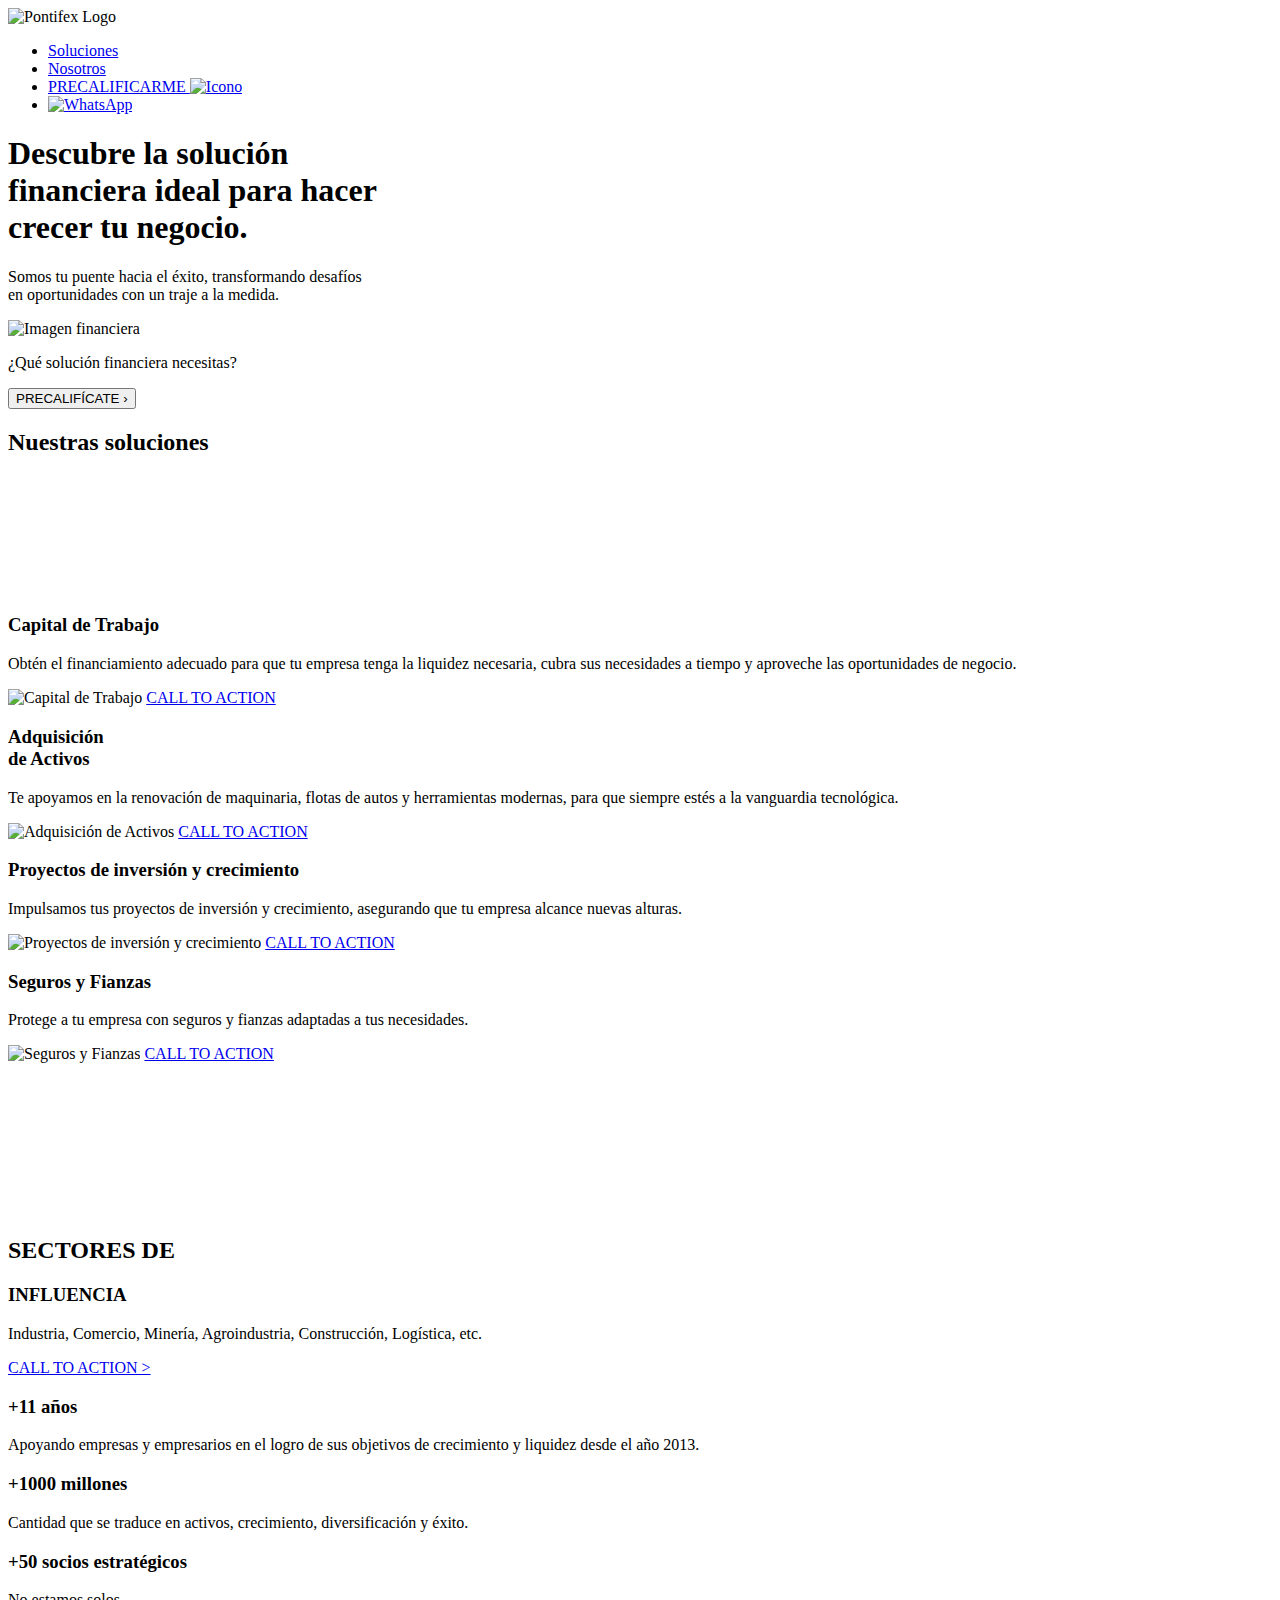
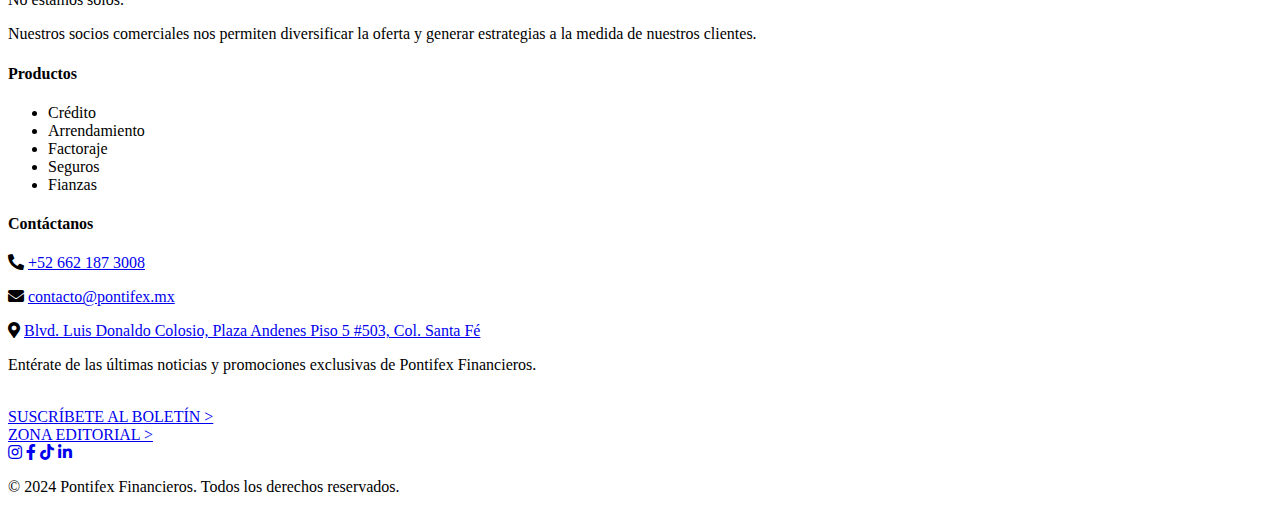
==== index.html @ 7f5cdfe7 "pagina de precalificate y pequeñas correciones del index" ====
<!DOCTYPE html>
<html lang="es">
<head>
    <meta charset="UTF-8">
    <meta name="viewport" content="width=device-width, initial-scale=1.0">
    <title>Pontifex Financieros</title>
    <link rel="stylesheet" href="Estilos/styles.css">
    <!-- Importación de fuentes -->
    <link href="https://fonts.googleapis.com/css2?family=Raleway:wght@700;800&display=swap" rel="stylesheet">
    <link href="https://fonts.googleapis.com/css2?family=DM+Sans:wght@300;400;500;700&display=swap" rel="stylesheet">
    <link href="https://fonts.googleapis.com/css2?family=Roboto:wght@400&display=swap" rel="stylesheet">
    <link href="https://fonts.googleapis.com/css2?family=Roboto+Slab:wght@700&display=swap" rel="stylesheet">
    <link rel="stylesheet" href="https://cdnjs.cloudflare.com/ajax/libs/font-awesome/5.15.4/css/all.min.css">
</head>
<body>
    <div id="main-container">
        <header>
            <nav class="nav">
                <img src="Imagenes/logo.png" alt="Pontifex Logo" class="logo">
                <ul>
                    <li class="mover-item"><a href="#soluciones">Soluciones</a></li>
                    <li class="mover-item"><a href="#influencia">Nosotros</a></li>
                    <li class="mover-item">
                        <a href="formulario.html" class="btn-precalificate">
                            PRECALIFICARME
                            <img src="Imagenes/imgPrecalificarme.png" alt="Icono">
                        </a>
                    </li>
                    <li class="mover-item">
                        <a href="https://wa.me/+526621873008" target="_blank" class="btn-whatsapp">
                            <img src="Imagenes/watsap.png" alt="WhatsApp">
                        </a>
                    </li>
                </ul>
            </nav>
        </header>

        <!-- Hero Section -->
        <div class="full-width-bg hero-bg">
            <div class="content-wrapper">
                <section class="hero-section">
                    <div class="hero-content">
                        <div class="text-section">
                            <h1>Descubre la solución <br>financiera ideal para hacer <br>crecer tu negocio.</h1>
                            <p>Somos tu puente hacia el éxito, transformando desafíos <br>en oportunidades con un traje a la medida.</p>
                        </div>
                        <div class="image-section">
                            <img src="Imagenes/f8d601bd-a25d-48c5-88fb-b80a0cc398e0.png" alt="Imagen financiera" class="over-image">
                        </div>
                    </div>
                    <div class="cta-section">
                        <div class="cta-box">
                            <p>¿Qué solución financiera necesitas?</p>
                            <a href="formulario.html">
                                <button class="cta-button">PRECALIFÍCATE ›</button>
                            </a>
                        </div>
                    </div>
                </section>
            </div>
        </div>

       <!-- Soluciones Section -->
<div class="full-width-bg soluciones-bg">
    <div class="content-wrapper">
        <section id="soluciones">
            <h2>Nuestras soluciones</h2>
        <div class="image-section-soluciones">
            <img src="Imagenes/solucionesFondo.png" class="over-image-soluciones">
        </div>
            <div class="soluciones-container">
                <div class="solucion">
                    <h3>Capital de Trabajo</h3>
                    <p>Obtén el financiamiento adecuado para que tu empresa tenga la liquidez necesaria, cubra sus necesidades a tiempo y aproveche las oportunidades de negocio.</p>
                    <img src="Imagenes/soluciones1.png" alt="Capital de Trabajo">
                    <a href="#" class="btn">CALL TO ACTION</a>
                </div>
                <div class="solucion">
                    <h3>Adquisición <br> de Activos</h3>
                    <p>Te apoyamos en la renovación de maquinaria, flotas de autos y herramientas modernas, para que siempre estés a la vanguardia tecnológica.</p>
                    <img src="Imagenes/soluciones2.png" alt="Adquisición de Activos">
                    <a href="#" class="btn">CALL TO ACTION</a>
                </div>
                <div class="solucion">
                    <h3>Proyectos de inversión y crecimiento</h3>
                    <p>Impulsamos tus proyectos de inversión y crecimiento, asegurando que tu empresa alcance nuevas alturas.</p>
                    <img src="Imagenes/soluciones3.png" alt="Proyectos de inversión y crecimiento">
                    <a href="#" class="btn">CALL TO ACTION</a>
                </div>
                <div class="solucion">
                    <h3>Seguros y Fianzas</h3>
                    <p>Protege a tu empresa con seguros y fianzas adaptadas a tus necesidades.</p>
                    <img src="Imagenes/soluciones4.png" alt="Seguros y Fianzas" class="imagen-grande">
                    <a href="#" class="btn">CALL TO ACTION</a>
                </div>
            </div>
        </section>

    </div>
</div>


        <!-- Influencia Section -->
        <div class="full-width-bg influencia-bg">
            <div class="content-wrapper">
                <section id="influencia">
                    <div class="video-container">
                        <video autoplay muted loop>
                            <source src="Imagenes/videoPrueba.mp4" type="video/mp4">
                            Tu navegador no soporta la reproducción de video.
                        </video>
                    </div>
                </section>
            </div>
        </div>

        <!-- Nosotros Section -->
        <div class="full-width-bg nosotros-bg">
            <div class="content-wrapper">
                <section id="nosotros">
                    <div class="nosotros-container">
                        <h2 class="heading">SECTORES DE</h2>
                        <h3 class="subheading">INFLUENCIA</h3>
                        <p class="description">Industria, Comercio, Minería, Agroindustria, Construcción, Logística, etc.</p>
                        <a href="#" class="cta-button">CALL TO ACTION > </a>
                    </div>
                    <div class="stats-container">
                        <div class="stats-row">
                            <div class="stat-box">
                                <h3 class="stat-title">+11 años</h3>
                                <p class="stat-description">Apoyando empresas y empresarios en el logro de sus objetivos de crecimiento y liquidez desde el año 2013.</p>
                            </div>
                            <div class="stat-box">
                                <h3 class="stat-title">+1000 <span class="small-text">millones</span></h3>
                                <p class="stat-description">Cantidad que se traduce en activos, crecimiento, diversificación y éxito.</p>
                            </div>
                        </div>
                        <div class="stats-row">
                            <div class="stat-box">
                                <h3 class="stat-title">+50 socios estratégicos</h3>
                                <p class="stat-highlight">No estamos solos.</p>
                                <p class="stat-description">Nuestros socios comerciales nos permiten diversificar la oferta y generar estrategias a la medida de nuestros clientes.</p>
                            </div>
                        </div>
                    </div>
                </section>
            </div>
        </div>

        <!-- Footer -->
        <div class="full-width-bg footer-bg">
            <div class="content-wrapper">
                <section>
                    <footer class="footer-container">
                        <div class="footer-section productos">
                            <h4>Productos</h4>
                            <ul>
                                <li>Crédito</li>
                                <li>Arrendamiento</li>
                                <li>Factoraje</li>
                                <li>Seguros</li>
                                <li>Fianzas</li>
                            </ul>
                        </div>

                        <div class="footer-section contacto">
                            <h4>Contáctanos</h4>
                            <p><i class="fas fa-phone-alt"></i> <a href="tel:+526621873008">+52 662 187 3008</a></p>
                            <p><i class="fas fa-envelope"></i> <a href="mailto:contacto@pontifex.mx">contacto@pontifex.mx</a></p>
                            <p><i class="fas fa-map-marker-alt"></i>
                                <a href="https://www.google.com/maps/place/Andenes+Hermosillo/@29.0855144,-110.9993734,17z/data=!4m10!1m2!2m1!1splaza+andenes!3m6!1s0x86ce84098e1b140d:0xf183c3901201119d!8m2!3d29.0859232!4d-110.9964596!15sCg1wbGF6YSBhbmRlbmVzWg8iDXBsYXphIGFuZGVuZXOSARBjb3Jwb3JhdGVfb2ZmaWNlmgEjQ2haRFNVaE5NRzluUzBWSlEwRm5TVU5FYjFCZldVeDNFQUXgAQA!16s%2Fg%2F11fxzs6mk3?entry=ttu&g_ep=EgoyMDI0MTEwNi4wIKXMDSoASAFQAw%3D%3D" target="_blank">
                                    Blvd. Luis Donaldo Colosio, Plaza Andenes Piso 5 #503, Col. Santa Fé
                                </a>
                            </p>
                        </div>
                        <div class="footer-section noticias">
                            <p>Entérate de las últimas noticias y promociones exclusivas de Pontifex Financieros.</p><br>
                            <a href="#" class="suscribete-boletin">SUSCRÍBETE AL BOLETÍN ></a><br>
                            <a href="#" class="zona-editorial">ZONA EDITORIAL ></a>
                        </div>
                    </footer>
                    <div class="footer-bottom">
                        <div class="social-icons-bottom">
                            <a href="https://www.instagram.com/pontifexfinancieros" target="_blank"><i
                                    class="fab fa-instagram"></i></a>
                            <a href="https://www.facebook.com/PontifexFinancieros" target="_blank"><i
                                    class="fab fa-facebook-f"></i></a>
                            <a href="https://www.tiktok.com/@pontifexmx" target="_blank"><i class="fab fa-tiktok"></i></a>
                            <a href="https://www.linkedin.com/company/pontifexfinancieros" target="_blank"><i
                                    class="fab fa-linkedin-in"></i></a>
                        </div>
                        <p>&copy; 2024 Pontifex Financieros. Todos los derechos reservados.</p>
                    </div>
                </section>
            </div>
        </div>
    </div>
</body>
</html>
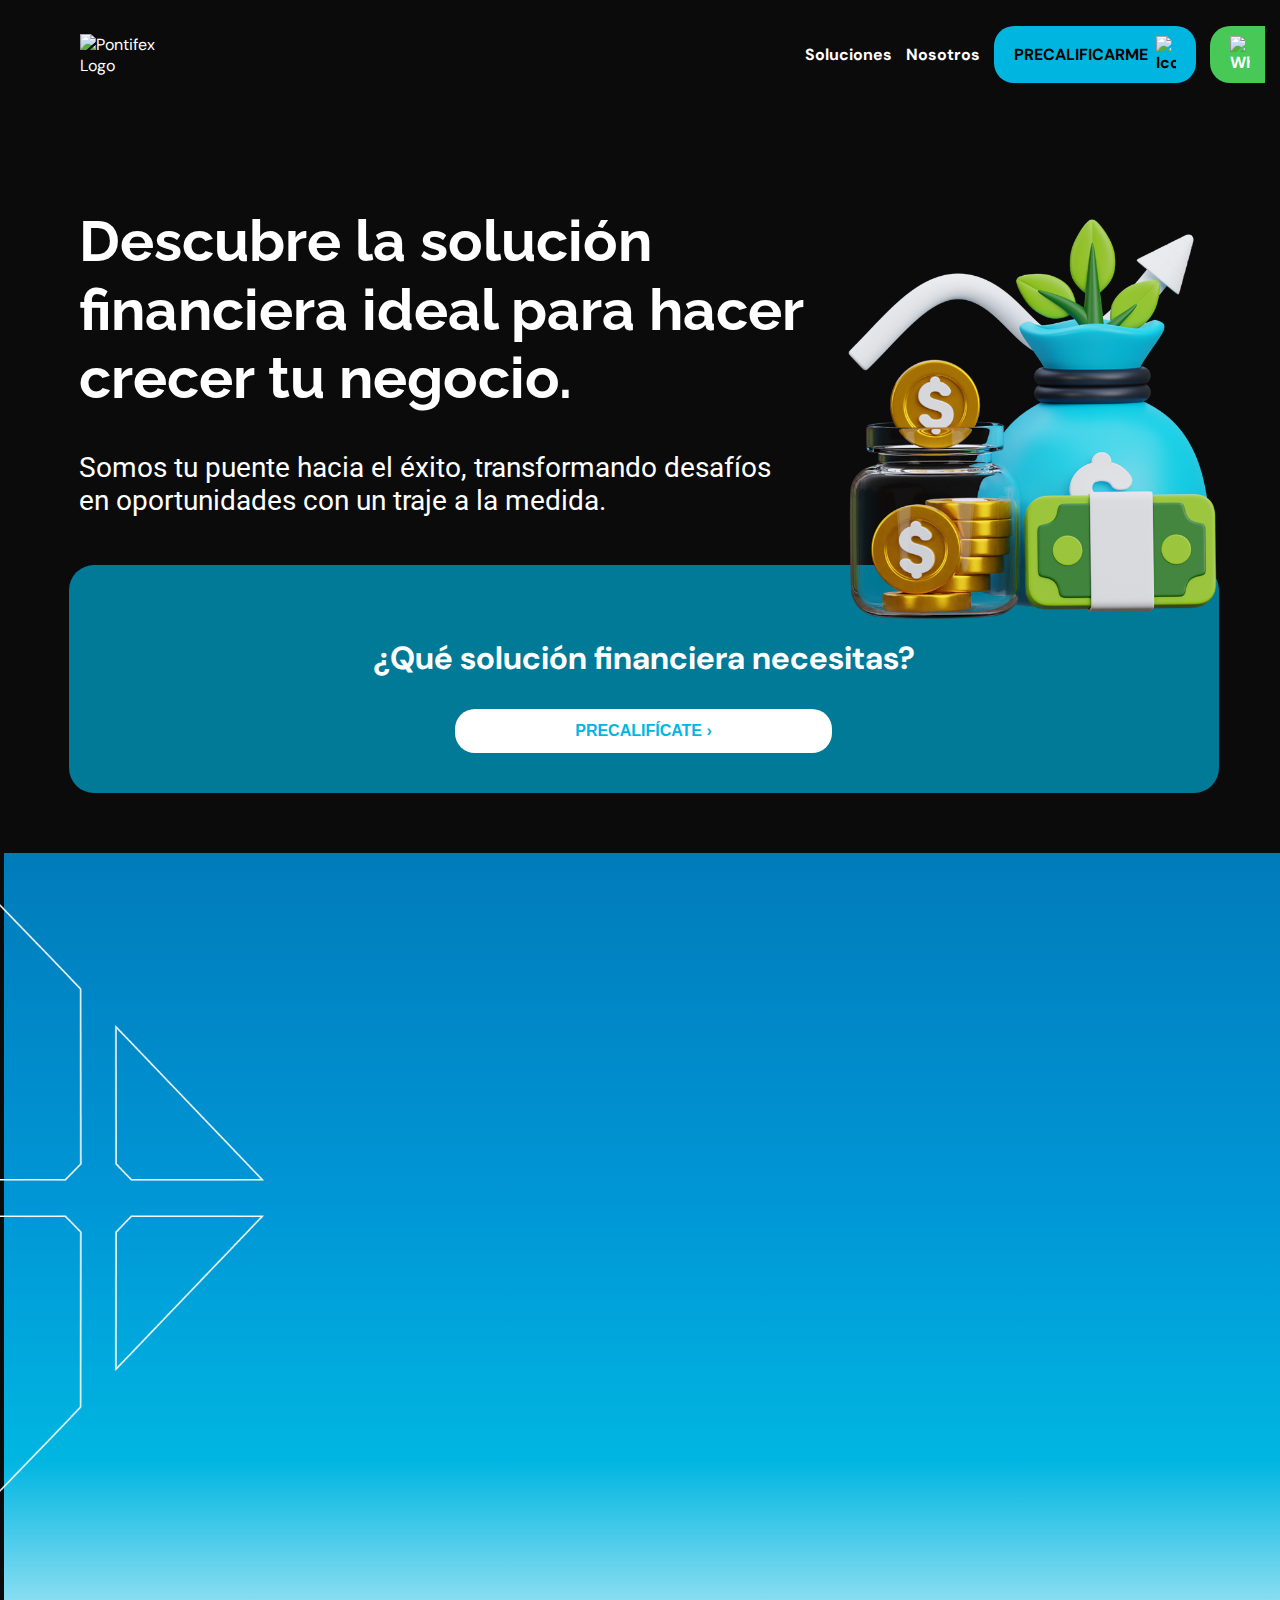
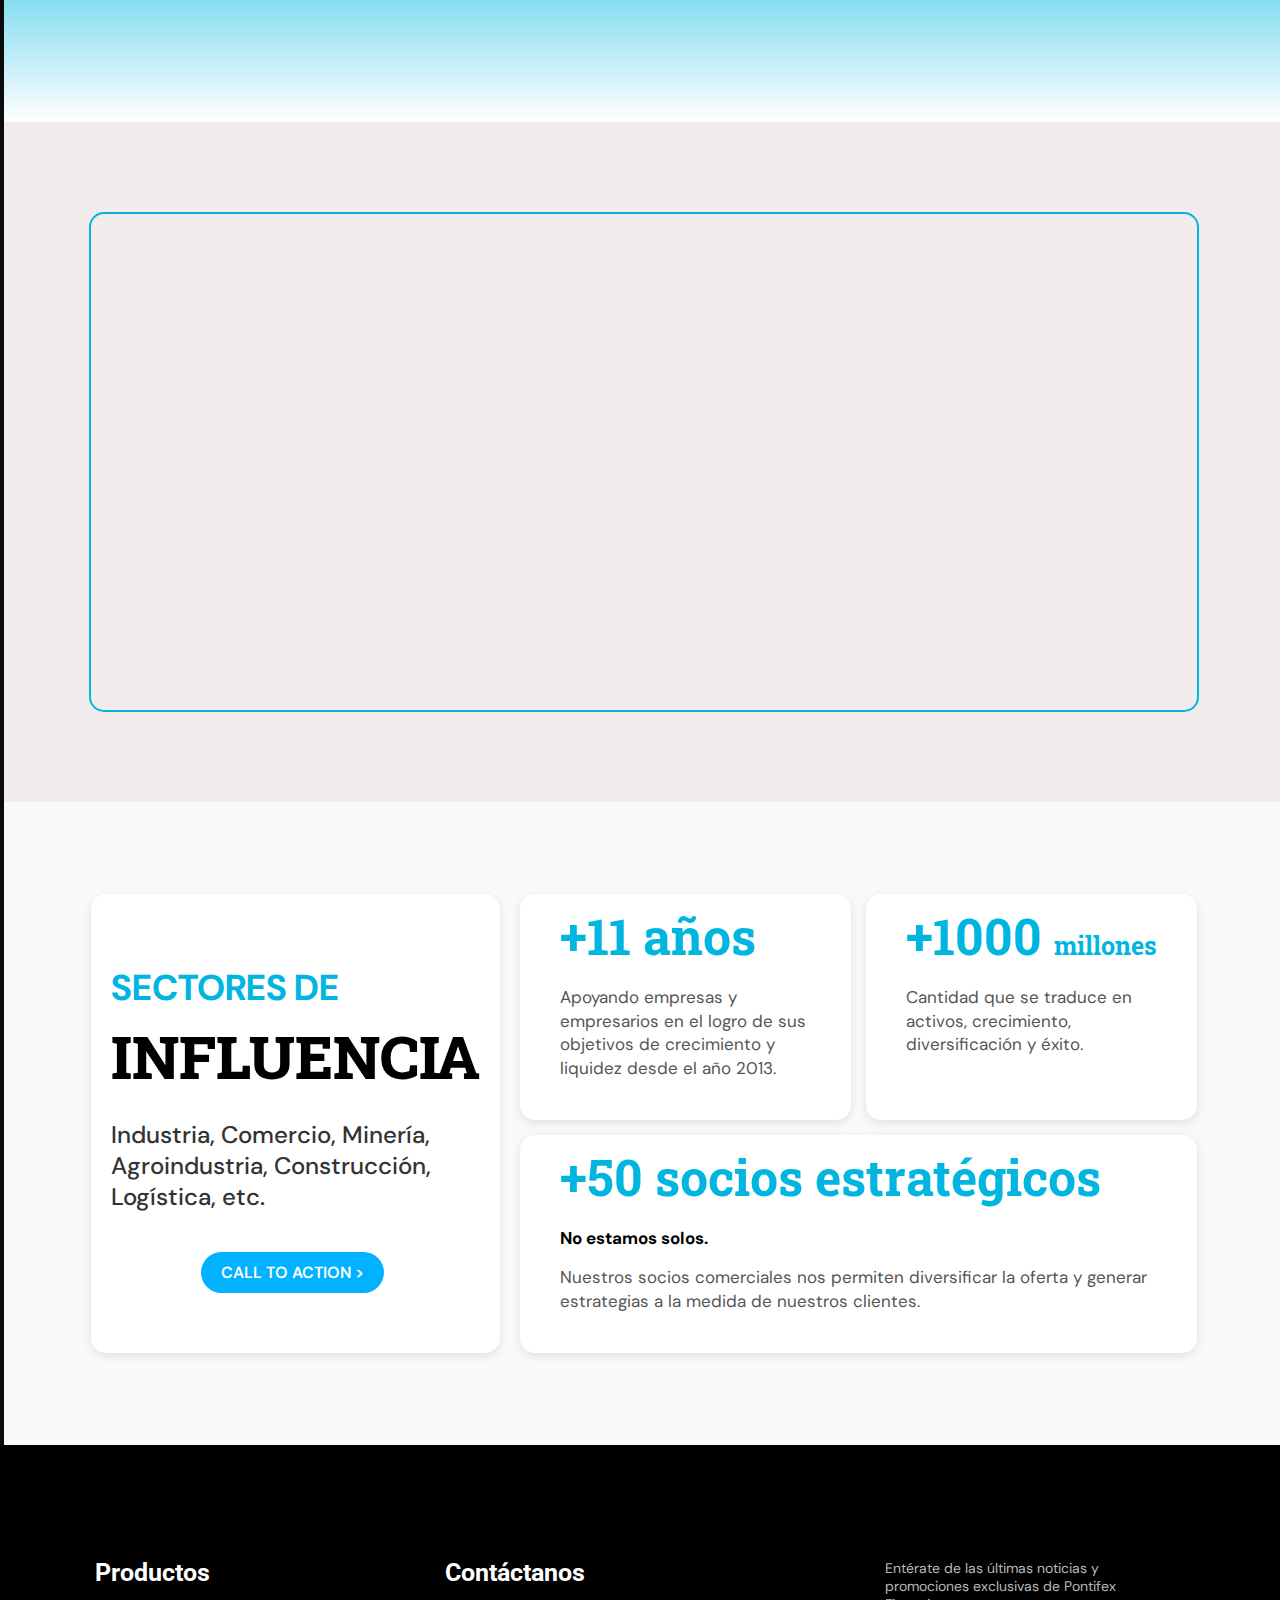
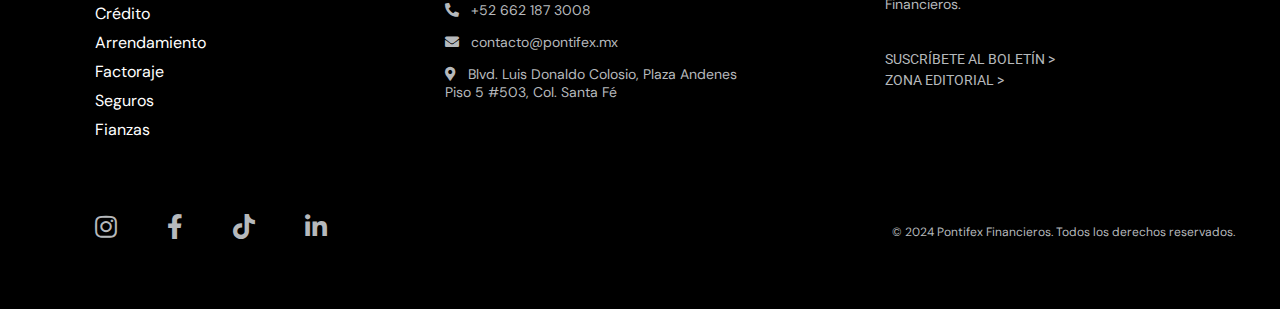
==== commit 593dc252: "Efectos en la clase index en seccion form-section y nosotros" ====
--- a/index.html
+++ b/index.html
@@ -10,6 +10,7 @@
     <link href="https://fonts.googleapis.com/css2?family=DM+Sans:wght@300;400;500;700&display=swap" rel="stylesheet">
     <link href="https://fonts.googleapis.com/css2?family=Roboto:wght@400&display=swap" rel="stylesheet">
     <link href="https://fonts.googleapis.com/css2?family=Roboto+Slab:wght@700&display=swap" rel="stylesheet">
+    <link rel="icon" href="ruta/a/favicon.ico" type="image/x-icon">
     <link rel="stylesheet" href="https://cdnjs.cloudflare.com/ajax/libs/font-awesome/5.15.4/css/all.min.css">
 </head>
 <body>
@@ -45,7 +46,7 @@
                             <p>Somos tu puente hacia el éxito, transformando desafíos <br>en oportunidades con un traje a la medida.</p>
                         </div>
                         <div class="image-section">
-                            <img src="Imagenes/f8d601bd-a25d-48c5-88fb-b80a0cc398e0.png" alt="Imagen financiera" class="over-image">
+                            <img src="Imagenes/hero.png" alt="Imagen financiera" class="over-image">
                         </div>
                     </div>
                     <div class="cta-section">
@@ -60,42 +61,54 @@
             </div>
         </div>
 
-       <!-- Soluciones Section -->
+     <!-- Soluciones Section -->
+<!-- Soluciones Section -->
 <div class="full-width-bg soluciones-bg">
     <div class="content-wrapper">
         <section id="soluciones">
-            <h2>Nuestras soluciones</h2>
-        <div class="image-section-soluciones">
-            <img src="Imagenes/solucionesFondo.png" class="over-image-soluciones">
-        </div>
+            <h2 class="titulo-soluciones">Nuestras soluciones</h2>
+            <div class="image-section-soluciones">
+                <img src="Imagenes/pontifex_logo_outline.png" class="over-image-soluciones">
+            </div>
             <div class="soluciones-container">
                 <div class="solucion">
                     <h3>Capital de Trabajo</h3>
                     <p>Obtén el financiamiento adecuado para que tu empresa tenga la liquidez necesaria, cubra sus necesidades a tiempo y aproveche las oportunidades de negocio.</p>
-                    <img src="Imagenes/soluciones1.png" alt="Capital de Trabajo">
+                    <video data-video muted loop>
+                        <source src="Imagenes/capital_de_trabajo.webm" type="video/mp4">
+                        Tu navegador no soporta la reproducción de video.
+                    </video>
                     <a href="#" class="btn">CALL TO ACTION</a>
                 </div>
                 <div class="solucion">
                     <h3>Adquisición <br> de Activos</h3>
                     <p>Te apoyamos en la renovación de maquinaria, flotas de autos y herramientas modernas, para que siempre estés a la vanguardia tecnológica.</p>
-                    <img src="Imagenes/soluciones2.png" alt="Adquisición de Activos">
+                    <video data-video muted loop>
+                        <source src="Imagenes/adquisicion_de_activos.webm" type="video/mp4">
+                        Tu navegador no soporta la reproducción de video.
+                    </video>
                     <a href="#" class="btn">CALL TO ACTION</a>
                 </div>
                 <div class="solucion">
                     <h3>Proyectos de inversión y crecimiento</h3>
                     <p>Impulsamos tus proyectos de inversión y crecimiento, asegurando que tu empresa alcance nuevas alturas.</p>
-                    <img src="Imagenes/soluciones3.png" alt="Proyectos de inversión y crecimiento">
+                    <video data-video muted loop>
+                        <source src="Imagenes/inversion.webm" type="video/mp4">
+                        Tu navegador no soporta la reproducción de video.
+                    </video>
                     <a href="#" class="btn">CALL TO ACTION</a>
                 </div>
                 <div class="solucion">
                     <h3>Seguros y Fianzas</h3>
                     <p>Protege a tu empresa con seguros y fianzas adaptadas a tus necesidades.</p>
-                    <img src="Imagenes/soluciones4.png" alt="Seguros y Fianzas" class="imagen-grande">
+                    <video data-video muted loop>
+                        <source src="Imagenes/inversion.webm" type="video/mp4">
+                        Tu navegador no soporta la reproducción de video.
+                    </video>
                     <a href="#" class="btn">CALL TO ACTION</a>
                 </div>
             </div>
         </section>
-
     </div>
 </div>
 
@@ -127,17 +140,23 @@
                     <div class="stats-container">
                         <div class="stats-row">
                             <div class="stat-box">
-                                <h3 class="stat-title">+11 años</h3>
+                                <h3 class="stat-title">
+                                    <span class="number">+11</span> años
+                                </h3>
                                 <p class="stat-description">Apoyando empresas y empresarios en el logro de sus objetivos de crecimiento y liquidez desde el año 2013.</p>
                             </div>
                             <div class="stat-box">
-                                <h3 class="stat-title">+1000 <span class="small-text">millones</span></h3>
+                                <h3 class="stat-title">
+                                    <span class="number">+1000</span> <span class="small-text">millones</span>
+                                </h3>
                                 <p class="stat-description">Cantidad que se traduce en activos, crecimiento, diversificación y éxito.</p>
                             </div>
                         </div>
                         <div class="stats-row">
                             <div class="stat-box">
-                                <h3 class="stat-title">+50 socios estratégicos</h3>
+                                <h3 class="stat-title">
+                                    <span class="number">+50</span> socios estratégicos
+                                </h3>
                                 <p class="stat-highlight">No estamos solos.</p>
                                 <p class="stat-description">Nuestros socios comerciales nos permiten diversificar la oferta y generar estrategias a la medida de nuestros clientes.</p>
                             </div>
@@ -145,6 +164,7 @@
                     </div>
                 </section>
             </div>
+        </div>
         </div>
 
         <!-- Footer -->
@@ -195,5 +215,6 @@
             </div>
         </div>
     </div>
+    <script src="Javascript/animations.js"></script>
 </body>
 </html>
--- a/Estilos/styles.css
+++ b/Estilos/styles.css
@@ -0,0 +1,755 @@
+* {
+    margin: 0 !;
+    padding: 0;
+    box-sizing: border-box;
+
+}
+
+body, html {
+    width: 100%;
+    background-color: #0b0b0b;
+    margin: 0;
+    padding: 0;
+     font-family: 'DM Sans', sans-serif;
+     overflow-x: hidden;
+}
+
+/* Fondo que cubre toda la pantalla */
+.full-width-bg {
+    width: 100vw;
+    margin-left: calc(50% - 50vw);
+    padding: 40px 0;
+}
+
+.content-wrapper {
+    max-width: 1250px;
+    margin: 0 auto;
+    padding: 0 20px;
+}
+
+.hero-bg {
+    background-color: #0b0b0b;
+}
+
+.soluciones-bg {
+    background: linear-gradient(to bottom, #007bba 0%, #0096d6 40%, #00b6e1 70%, #ffffff 100%);
+}
+
+.influencia-bg {
+    background-color: #f2ecec;
+}
+
+.nosotros-bg {
+    background-color: #f9f9f9;
+}
+
+.footer-bg {
+    background-color: #000;
+}
+
+/* Asegura que el contenido permanezca centrado */
+.container {
+    max-width: 1200px;
+    margin: 0 auto;
+    padding: 0 20px;
+    background-color: inherit; /* Hereda el color del fondo de la sección */
+}
+
+#main-container {
+    width: 1287px;
+    margin: 0 auto;
+    padding: 0 20px;
+    box-sizing: border-box;
+}
+
+
+/* Navbar */
+header {
+    color: white;
+    padding: 10px 20px;
+    position: relative;
+}
+
+.nav {
+    display: flex;
+    justify-content: space-between;
+    align-items: center;
+    width: 100%;
+}
+.nav .logo {
+    padding-left: 40px;
+}
+
+.nav ul {
+    display: flex;
+    align-items: center;
+    justify-content: flex-end;
+    flex-grow: 1;
+    width: 100%;
+}
+
+.nav li {
+    margin: 0 7px;
+    position: relative;
+    color: transparent;
+}
+
+.nav a {
+    color: white;
+    text-decoration: none;
+    font-weight: bold;
+}
+
+.btn-precalificate {
+    background-color: #00b6e1;
+    border: none;
+    border-radius: 20px;
+    padding: 10px 20px;
+    color: black !important;
+    display: inline-flex;
+    align-items: center;
+    cursor: pointer;
+    position: relative;
+}
+
+
+.soluciones-bg {
+    background: linear-gradient(to bottom, #007bba 0%, #0096d6 40%, #00b6e1 70%, #ffffff 100%);
+}
+
+.btn-precalificate img {
+    width: 20px;
+    height: auto;
+    margin-left: 8px;
+}
+
+.btn-whatsapp {
+    background-color: #47c857;
+    border: none;
+    border-radius: 20px 0 0 20px;
+    padding: 10px 15px;
+    color: white;
+    display: inline-flex;
+    align-items: center;
+    cursor: pointer;
+
+}
+
+li.mover-item {
+    position: relative;
+    left: 25px;
+}
+
+.btn-whatsapp img {
+    width: 20px;
+    height: auto;
+    margin-left: 5px;
+}
+
+/* Hero Section */
+.hero-section {
+    color: #fff;
+    text-align: left;
+    position: relative;
+    padding: 20px;
+    user-select: none;
+}
+
+.hero-section h1 {
+    font-family: 'Raleway', sans-serif;
+    font-size: 57px;
+    line-height: 1.2;
+}
+
+.hero-content {
+    display: flex;
+    flex-direction: row;
+    justify-content: space-between;
+    align-items: center;
+    margin-bottom: 20px;
+}
+
+.text-section {
+    margin-left: 20px;
+    font-family: 'Roboto', sans-serif;
+    font-size: 28px;
+}
+
+.image-section {
+    flex: 1;
+}
+
+.image-section img {
+    height: 400px;
+    margin-left: 100px;
+    position: absolute;
+    top: 70px;
+    transform: translateX(-15%);
+    z-index: 1;
+}
+
+.cta-section {
+    background-color: #007a97;
+    border-radius: 25px;
+    padding: 40px 20px;
+    margin-top: 20px;
+    max-width: 1150px;
+    margin-left: auto;
+    margin-right: auto;
+    text-align: center;
+    font-weight: 700;
+    font-size: 32px;
+    min-height: 130px;
+    z-index: 0;
+}
+
+.cta-box p {
+    font-weight: bold;
+    font-size: 32px;
+    margin-bottom: 10px;
+}
+
+.cta-button {
+    background-color: #fff;
+    color: #03b6e1;
+    margin-top: 20px;
+    border: none;
+    border-radius: 20px;
+    padding: 13px 120px;
+    cursor: pointer;
+    font-size: 16px;
+    font-weight: bold;
+    transition: background-color 0.3s ease;
+}
+
+.cta-button:hover {
+    background-color: #e1e1e1;
+}
+
+/* Soluciones section */
+#soluciones {
+
+    padding: 90px 50px;
+    text-align: center;
+    font-family: 'Roboto', sans-serif;
+    margin: 0;
+    user-select: none;
+}
+
+#soluciones h2 {
+    font-family: 'Raleway', sans-serif;
+    font-size: 43px;
+    font-weight: 800;
+    color: #000;
+    text-align: left;
+    margin-bottom: 20px;
+}
+
+.soluciones-container {
+    display: flex;
+    justify-content: space-between;
+    gap: 20px;
+    margin: 0 auto;
+}
+
+.solucion {
+    background-color: #5dc8d3;
+    border-radius: 30px;
+    flex: 1;
+    min-width: 250px;
+    max-width: 290px;
+    display: flex;
+    flex-direction: column;
+    justify-content: space-between;
+    padding: 15px;
+    box-shadow: 0 5px 15px rgba(0, 0, 0, 0.2);
+}
+
+.solucion img {
+    width: 150px;
+    height: auto;
+    margin: 15px auto;
+}
+
+.imagen-grande {
+    width: 200px !important;
+    height: auto !important;
+    display: block;
+    margin: 0 auto;
+}
+
+.solucion h3 {
+    font-size: 32px;
+    color: #fff;
+    margin-top: 0;
+    margin-bottom: 10px;
+    font-weight: bold;
+    text-align: left;
+    padding-left: 10px;
+    font-family: 'Raleway', sans-serif;
+}
+
+.solucion p {
+    font-size: 15px;
+    color: #f0f0f0;
+    margin-top: 0;
+    margin-bottom: auto;
+    text-align: left;
+    padding-left: 10px;
+    font-weight: 300;
+}
+
+.solucion .btn {
+    display: block;
+    width: 91%;
+    margin-top: 10px;
+    padding: 15px 20px;
+    background-color: #fff;
+    color: #0083a4;
+    border-radius: 30px;
+    text-decoration: none;
+    font-weight: bold;
+    align-self: center;
+    transition: background-color 0.3s;
+    margin-bottom: -11px;
+}
+
+.solucion .btn:hover {
+    background-color: #d4f1f4;
+}
+
+.image-section-soluciones {
+    position: relative;
+    text-align: center;
+    margin-top: 20px;
+}
+
+.over-image-soluciones {
+    height: 720px;
+    width: auto;
+    position: absolute;
+    left: -8.7%;
+    right: -10%;
+    top: -250px;
+    z-index: 0;
+    user-select: none;
+    pointer-events: none;
+}
+
+.solucion {
+    transition: transform 0.3s ease, box-shadow 0.3s ease;
+}
+
+.solucion:hover {
+    transform: scale(1.05) !important; /* Aumenta el tamaño un 5% */
+    box-shadow: 0 10px 20px rgba(0, 0, 0, 0.3); /* Sombra más grande */
+}
+
+
+/* influencia section */
+#influencia {
+    display: flex;
+    justify-content: center;
+    padding: 50px;
+
+
+    max-width: 100%;
+}
+
+.video-container {
+    position: relative;
+    overflow: hidden;
+    border-radius: 15px;
+    display: block;
+    border: 2px solid #00b6e1;
+    height: 500px;
+    width: 100%;
+    margin-left: -10%;
+    margin-right: -10%;
+    max-width: none;
+}
+
+.video-container video {
+    width: 100%;
+    height: 100%;
+    object-fit: cover;
+}
+
+/* Sección de "Nosotros" */
+#nosotros {
+    padding: 52px;
+    display: flex;
+    justify-content: center;
+    gap: 20px;
+}
+
+.nosotros-container {
+    background-color: #fff;
+    max-height: 500px;
+    border-radius: 15px;
+    padding: 20px;
+    padding-top: 40px;
+    flex: 1 1 35%;
+    max-width: 420px;
+    justify-content: space-between;
+    box-shadow: 0 3px 10px rgba(0, 0, 0, 0.1);
+    text-align: left;
+}
+
+#nosotros .cta-button {
+    display: inline-block;
+    background-color: #00b2ff;
+    color: #fff;
+    padding: 10px 20px;
+    border-radius: 50px;
+    font-weight: 600;
+    text-align: center;
+    text-decoration: none;
+    transition: background-color 0.3s;
+    margin-left: 90px;
+}
+
+#nosotros .cta-button:hover {
+    background-color: #008ecc; /* Color de fondo al pasar el cursor */
+}
+
+
+
+
+.heading {
+    font-size: 36px;
+    font-weight: bold;
+    color: #00b6e1;
+    margin-bottom: 5px;
+}
+
+.subheading {
+    font-size: 60px;
+    font-family: 'Roboto Slab', serif;
+    font-weight: 800;
+    margin-top: 5px;
+    margin-bottom: 10px;
+}
+
+.description {
+    font-size: 24px;
+    font-weight: 500;
+    color: #333;
+    margin-bottom: 20px;
+}
+
+/* Ajustes de las estadísticas */
+.stats-container {
+    display: flex;
+    flex-direction: column;
+    flex: 1 1 60%;
+    gap: 15px;
+}
+
+.stats-row {
+    display: flex;
+    justify-content: space-between;
+    gap: 15px;
+}
+
+.stat-box {
+    background-color: #fff;
+    border-radius: 15px;
+    padding: 9px 40px;
+    box-shadow: 0 3px 10px rgba(0, 0, 0, 0.1);
+    flex: 1;
+    min-width: 100px;
+}
+
+.stat-title {
+    font-size: 50px;
+    font-weight: bold;
+    font-family: 'Roboto Slab', serif;
+    color: #00b6e1;
+    margin-top: 0;
+    margin-bottom: 5px;
+}
+
+.small-text {
+    font-size: 25px;
+    font-family: 'Roboto Slab', serif;
+}
+
+.stat-description {
+    font-size: 17px;
+    font-weight: 400;
+    color: #555;
+    line-height: 1.4;
+    margin-bottom: 30px;
+}
+
+.stat-highlight {
+    font-size: 17px;
+    font-weight: bold;
+    color: #000000;
+    margin-bottom: 1px;
+}
+
+
+/* Animación para el título */
+.titulo-soluciones {
+    font-size: 43px;
+    font-weight: 800;
+    color: #000;
+    text-align: left;
+    margin-bottom: 20px;
+    transform: translateY(20px);
+    opacity: 0;
+    transition: all 0.6s ease-in-out;
+}
+
+.titulo-soluciones.focused {
+    transform: translateY(0);
+    opacity: 1;
+}
+
+/* Animación para las tarjetas */
+.solucion {
+    opacity: 0;
+    transform: translateY(50px);
+    transition: all 0.5s ease-in-out;
+}
+
+.solucion.visible {
+    opacity: 1;
+    transform: translateY(0);
+}
+
+
+/* Contenedor principal del footer */
+.footer-container {
+    display: flex;
+    justify-content: space-between;
+    padding: 30px 50px;
+
+    color: white;
+    flex-wrap: wrap;
+    gap: 30px;
+}
+
+.footer-section {
+    flex: 1;
+    margin: 10px;
+
+}
+
+.footer-section h4 {
+    font-family: 'Roboto', sans-serif;
+    font-size: 25px;
+    margin-bottom: 10px;
+    color: white;
+    font-weight: bold;
+}
+
+/* Productos y contacto */
+.footer-section.productos ul {
+    list-style-type: none;
+    padding: 0;
+}
+
+.footer-section.productos ul li {
+    margin-bottom: 8px;
+}
+
+.footer-section.productos ul li a {
+    font-size: 14px;
+    color: #b6b9bc;
+    text-decoration: none;
+}
+
+.footer-section.productos ul li a:hover {
+    color: #ffffff;
+}
+
+
+
+
+.footer-section p,
+.footer-section a {
+    color: #b6b9bc;
+    font-size: 14px;
+    text-decoration: none;
+}
+
+.footer-section a:hover {
+    color: #ffffff;
+}
+
+.footer-section.contacto {
+    margin-right: 100px;
+}
+
+.social-icons-bottom {
+    display: flex;
+    justify-content: center;
+    gap: 50px;
+    margin-bottom: 10px;
+    margin-left: 50px;
+}
+
+.social-icons-bottom a {
+    color: #b6b9bc;
+    font-size: 25px;
+    transition: transform 0.3s ease, color 0.3s ease;
+}
+
+.social-icons-bottom a:hover {
+    color: #ffffff;
+    transform: scale(1.1);
+}
+
+.footer-bottom {
+    display: flex;
+    justify-content: space-between;
+    align-items: center;
+    padding: 15px 10px;
+    background-color: #000;
+    color: #b6b9bc;
+    font-size: 12px;
+}
+
+.footer-bottom p {
+    margin: 0;
+}
+
+.footer-section p i {
+    margin-right: 8px;
+}
+
+.footer-section.noticias {
+    margin-top: 30px;
+}
+
+
+.suscribete-boletin, .zona-editorial {
+    font-family: 'Roboto', sans-serif;
+    font-weight: 400;
+    font-size: 22px;
+    line-height: 1.4;
+    color: #b6b9bc;
+    text-decoration: none;
+}
+
+/* Responsiveness */
+@media (max-width: 1200px) {
+    .hero-section h1 {
+        font-size: 45px;
+    }
+
+    .text-section {
+        font-size: 24px;
+    }
+
+    .cta-box p {
+        font-size: 28px;
+    }
+
+    .soluciones-container {
+        flex-direction: column;
+        align-items: center;
+    }
+
+    .nosotros-container, .stat-box {
+        max-width: 100%;
+    }
+}
+
+@media (max-width: 768px) {
+    .hero-content {
+        flex-direction: column;
+        text-align: center;
+    }
+
+    .hero-section h1 {
+        font-size: 38px;
+    }
+
+    .text-section {
+        font-size: 22px;
+    }
+
+    .cta-box p {
+        font-size: 24px;
+    }
+
+    .cta-button {
+        padding: 10px 80px;
+    }
+
+    #soluciones h2 {
+        font-size: 36px;
+    }
+
+    .soluciones-container {
+        gap: 10px;
+    }
+
+    .solucion {
+        max-width: 100%;
+    }
+
+    .stats-row {
+        flex-direction: column;
+        gap: 10px;
+    }
+
+    .footer-container {
+        padding: 20px;
+        text-align: center;
+    }
+
+    .footer-bottom {
+        flex-direction: column;
+        text-align: center;
+        gap: 10px;
+    }
+}
+
+@media (max-width: 600px) {
+    .nav ul {
+        display: none;
+    }
+
+    .nav .menu-icon {
+        display: inline-block;
+        cursor: pointer;
+    }
+
+    .footer-container {
+        flex-direction: column;
+        text-align: center;
+        gap: 15px;
+    }
+
+    .footer-section {
+        margin: 0;
+    }
+}
+
+
+.precalificacion-bg {
+    background: linear-gradient(to right, #007bba, #0096d6);
+    color: white;
+}
+
+.content-wrapper {
+    max-width: 1250px;
+    margin: 0 auto;
+    padding: 0 20px;
+}
+
+
+
+
+
+
+
+
+
+
+
